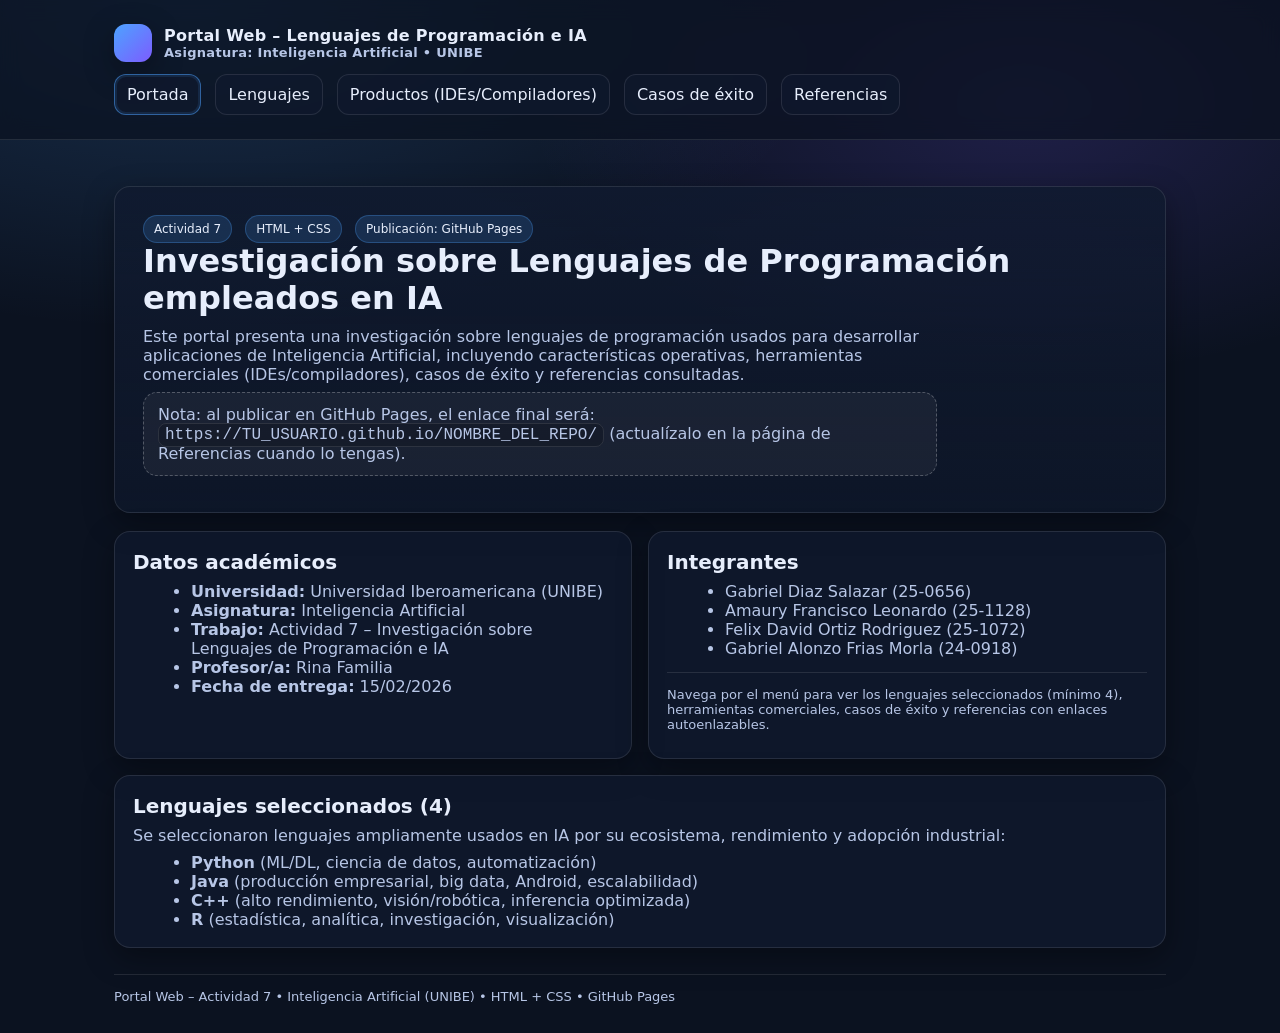
==== index.html @ b5e67ebd "Add files via upload" ====
<!doctype html>
<html lang="es">
<head>
  <meta charset="utf-8" />
  <meta name="viewport" content="width=device-width, initial-scale=1" />
  <title>Portal Web – Lenguajes de Programación e IA</title>
  <link rel="stylesheet" href="css/styles.css" />
</head>
<body>
  <header class="topbar">
    <div class="container">
      <div class="brand">
        <div class="logo" aria-hidden="true"></div>
        <div>
          <div>Portal Web – Lenguajes de Programación e IA</div>
          <div class="small">Asignatura: Inteligencia Artificial • UNIBE</div>
        </div>
      </div>
      <nav class="nav" aria-label="Navegación principal">
        <a class="active" href="index.html">Portada</a>
        <a href="pages/lenguajes.html">Lenguajes</a>
        <a href="pages/productos.html">Productos (IDEs/Compiladores)</a>
        <a href="pages/casos.html">Casos de éxito</a>
        <a href="pages/referencias.html">Referencias</a>
      </nav>
    </div>
  </header>

  <main class="container">
    <section class="hero">
      <span class="badge">Actividad 7</span>
      <span class="badge">HTML + CSS</span>
      <span class="badge">Publicación: GitHub Pages</span>
      <h1>Investigación sobre Lenguajes de Programación empleados en IA</h1>
      <p>
        Este portal presenta una investigación sobre lenguajes de programación usados para desarrollar aplicaciones de
        Inteligencia Artificial, incluyendo características operativas, herramientas comerciales (IDEs/compiladores),
        casos de éxito y referencias consultadas.
      </p>
      <p class="notice">
        Nota: al publicar en GitHub Pages, el enlace final será:
        <span class="kbd">https://TU_USUARIO.github.io/NOMBRE_DEL_REPO/</span>
        (actualízalo en la página de Referencias cuando lo tengas).
      </p>
    </section>

    <section class="grid">
      <article class="card cols-6">
        <h2>Datos académicos</h2>
        <ul>
          <li><b>Universidad:</b> Universidad Iberoamericana (UNIBE)</li>
          <li><b>Asignatura:</b> Inteligencia Artificial</li>
          <li><b>Trabajo:</b> Actividad 7 – Investigación sobre Lenguajes de Programación e IA</li>
          <li><b>Profesor/a:</b> Rina Familia</li>
          <li><b>Fecha de entrega:</b> 15/02/2026</li>
        </ul>
      </article>

      <article class="card cols-6">
        <h2>Integrantes</h2>
        <ul>
          <li>Gabriel Diaz Salazar (25-0656)</li>
          <li>Amaury Francisco Leonardo (25-1128)</li>
          <li>Felix David Ortiz Rodriguez (25-1072)</li>
          <li>Gabriel Alonzo Frias Morla (24-0918)</li>
        </ul>
        <hr class="sep" />
        <p class="small">
          Navega por el menú para ver los lenguajes seleccionados (mínimo 4), herramientas comerciales, casos de éxito
          y referencias con enlaces autoenlazables.
        </p>
      </article>

      <article class="card">
        <h2>Lenguajes seleccionados (4)</h2>
        <p>Se seleccionaron lenguajes ampliamente usados en IA por su ecosistema, rendimiento y adopción industrial:</p>
        <ul>
          <li><b>Python</b> (ML/DL, ciencia de datos, automatización)</li>
          <li><b>Java</b> (producción empresarial, big data, Android, escalabilidad)</li>
          <li><b>C++</b> (alto rendimiento, visión/robótica, inferencia optimizada)</li>
          <li><b>R</b> (estadística, analítica, investigación, visualización)</li>
        </ul>
      </article>
    </section>

    <footer class="footer">
      Portal Web – Actividad 7 • Inteligencia Artificial (UNIBE) • HTML + CSS • GitHub Pages
    </footer>
  </main>
</body>
</html>
---- css/styles.css ----
:root{
  --bg:#0b1220;
  --card:#101a2f;
  --text:#e7eefc;
  --muted:#b7c6e6;
  --accent:#4da3ff;
  --accent2:#7c5cff;
  --border:rgba(255,255,255,.10);
  --shadow: 0 10px 30px rgba(0,0,0,.35);
  --radius:16px;
  --max:1100px;
}

*{ box-sizing:border-box; }
html,body{ margin:0; padding:0; font-family: system-ui, -apple-system, Segoe UI, Roboto, Arial, sans-serif; background: radial-gradient(1200px 600px at 15% 0%, rgba(77,163,255,.20), transparent 55%),
radial-gradient(900px 500px at 80% 10%, rgba(124,92,255,.18), transparent 55%), var(--bg); color:var(--text); }
a{ color:var(--text); text-decoration:none; }
a:hover{ text-decoration:underline; }

.container{ width: min(100%, var(--max)); margin: 0 auto; padding: 24px; }

.topbar{
  position: sticky; top:0; z-index: 50;
  backdrop-filter: blur(10px);
  background: rgba(11,18,32,.70);
  border-bottom: 1px solid var(--border);
}
.brand{
  display:flex; align-items:center; gap:12px;
  font-weight: 800; letter-spacing:.3px;
}
.logo{
  width:38px; height:38px; border-radius:12px;
  background: linear-gradient(135deg, var(--accent), var(--accent2));
  box-shadow: var(--shadow);
}
.nav{
  display:flex; gap:14px; flex-wrap:wrap; align-items:center;
  margin-top:12px;
}
.nav a{
  padding: 10px 12px; border:1px solid var(--border);
  border-radius: 12px;
  background: rgba(16,26,47,.65);
}
.nav a.active{
  border-color: rgba(77,163,255,.55);
  box-shadow: 0 0 0 2px rgba(77,163,255,.12) inset;
}

.hero{
  margin-top: 22px;
  padding: 28px;
  border:1px solid var(--border);
  border-radius: var(--radius);
  background: linear-gradient(180deg, rgba(16,26,47,.85), rgba(16,26,47,.55));
  box-shadow: var(--shadow);
}
.hero h1{ margin:0 0 10px 0; font-size: 32px; line-height:1.15; }
.hero p{ margin: 8px 0; color: var(--muted); max-width: 78ch; }

.grid{
  display:grid; gap:16px;
  grid-template-columns: repeat(12, 1fr);
  margin-top: 18px;
}
.card{
  grid-column: span 12;
  padding:18px;
  border:1px solid var(--border);
  border-radius: var(--radius);
  background: rgba(16,26,47,.72);
  box-shadow: var(--shadow);
}
.card h2{ margin:0 0 8px 0; font-size: 20px; }
.card p{ margin: 8px 0; color: var(--muted); }
.card ul{ margin: 8px 0 0 18px; color: var(--muted); }
.badge{
  display:inline-block;
  padding: 6px 10px;
  border-radius: 999px;
  background: rgba(77,163,255,.16);
  border: 1px solid rgba(77,163,255,.28);
  color: var(--text);
  font-size: 12px;
  margin-right: 8px;
}

.cols-6{ grid-column: span 12; }
@media (min-width: 860px){
  .cols-6{ grid-column: span 6; }
  .cols-4{ grid-column: span 4; }
  .cols-8{ grid-column: span 8; }
}

.table{
  width: 100%;
  border-collapse: collapse;
  overflow:hidden;
  border-radius: 14px;
  border:1px solid var(--border);
}
.table th, .table td{
  padding: 12px 12px;
  border-bottom: 1px solid var(--border);
  vertical-align: top;
}
.table th{
  text-align:left;
  background: rgba(77,163,255,.10);
}
.kbd{
  font-family: ui-monospace, SFMono-Regular, Menlo, Consolas, monospace;
  padding: 2px 6px;
  border-radius: 8px;
  border:1px solid var(--border);
  background: rgba(0,0,0,.18);
}

.footer{
  margin: 26px 0 6px 0;
  color: var(--muted);
  font-size: 13px;
  border-top: 1px solid var(--border);
  padding-top: 14px;
}
.small{ font-size: 13px; color: var(--muted); }
hr.sep{ border:none; border-top:1px solid var(--border); margin: 14px 0; }

.notice{
  padding: 12px 14px;
  border: 1px dashed rgba(255,255,255,.25);
  border-radius: 14px;
  background: rgba(255,255,255,.05);
  color: var(--muted);
}
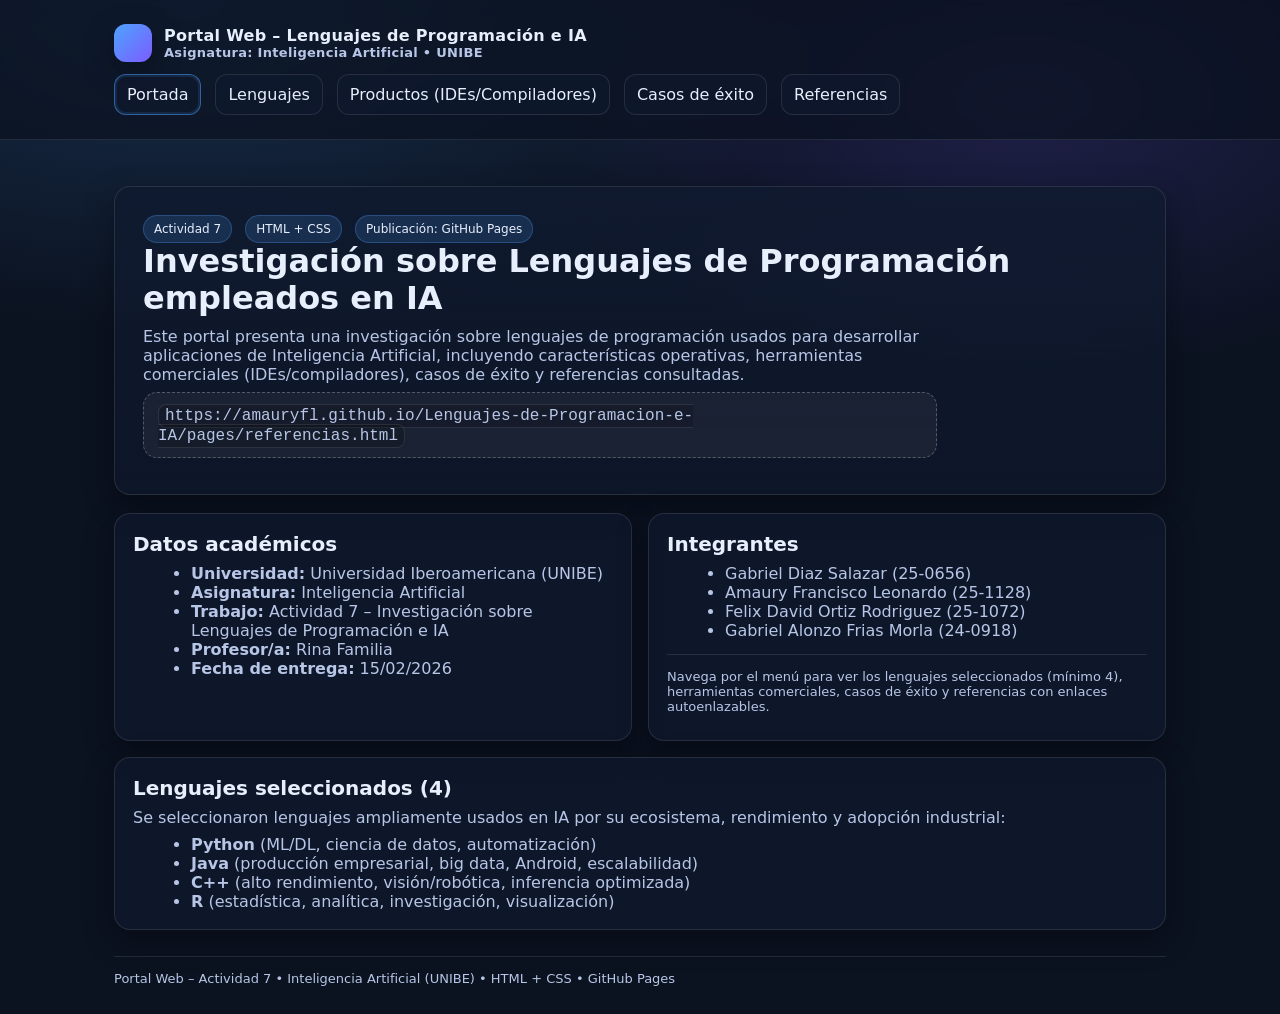
==== commit b682440f: "index.html" ====
--- a/index.html
+++ b/index.html
@@ -38,9 +38,7 @@
         casos de éxito y referencias consultadas.
       </p>
       <p class="notice">
-        Nota: al publicar en GitHub Pages, el enlace final será:
-        <span class="kbd">https://TU_USUARIO.github.io/NOMBRE_DEL_REPO/</span>
-        (actualízalo en la página de Referencias cuando lo tengas).
+        <span class="kbd">https://amauryfl.github.io/Lenguajes-de-Programacion-e-IA/pages/referencias.html</span>
       </p>
     </section>
 
@@ -89,3 +87,4 @@
   </main>
 </body>
 </html>
+
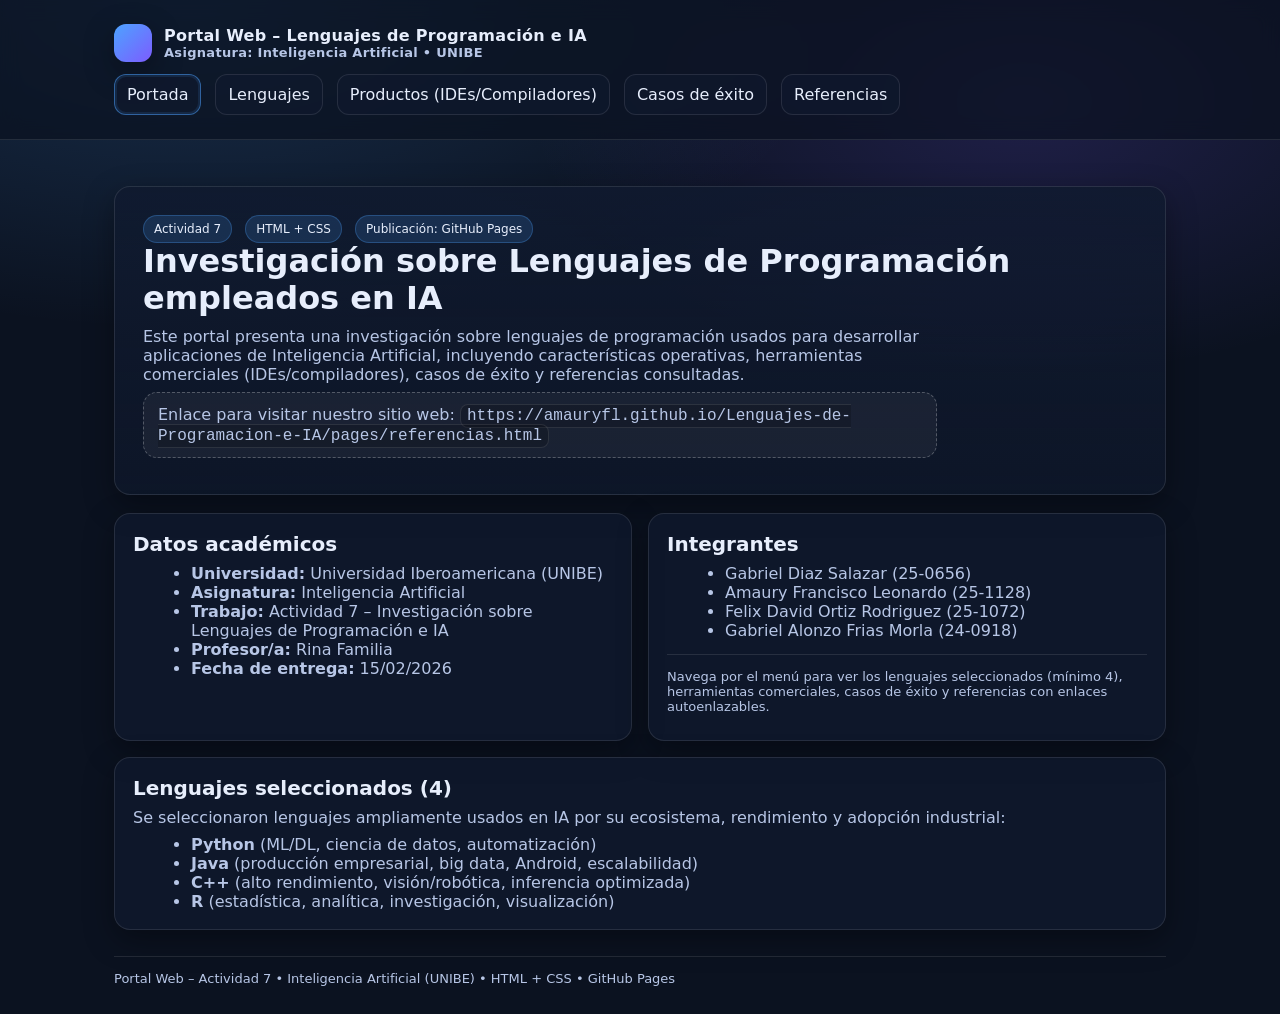
==== commit 88a29038: "index.html" ====
--- a/index.html
+++ b/index.html
@@ -38,6 +38,7 @@
         casos de éxito y referencias consultadas.
       </p>
       <p class="notice">
+        Enlace para visitar nuestro sitio web:
         <span class="kbd">https://amauryfl.github.io/Lenguajes-de-Programacion-e-IA/pages/referencias.html</span>
       </p>
     </section>
@@ -88,3 +89,4 @@
 </body>
 </html>
 
+
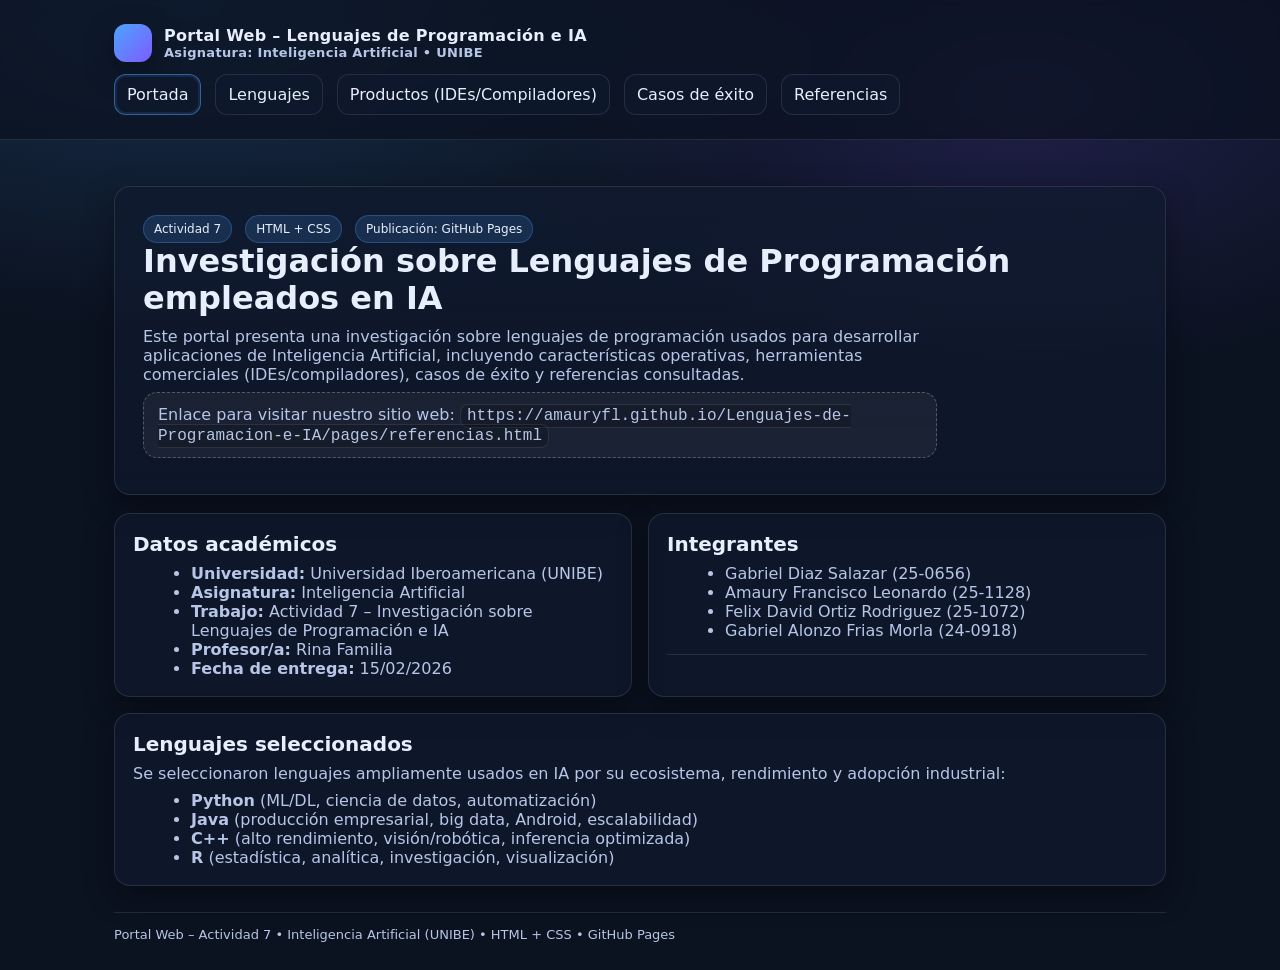
==== commit f293579e: "index.html" ====
--- a/index.html
+++ b/index.html
@@ -64,14 +64,10 @@
           <li>Gabriel Alonzo Frias Morla (24-0918)</li>
         </ul>
         <hr class="sep" />
-        <p class="small">
-          Navega por el menú para ver los lenguajes seleccionados (mínimo 4), herramientas comerciales, casos de éxito
-          y referencias con enlaces autoenlazables.
-        </p>
       </article>
 
       <article class="card">
-        <h2>Lenguajes seleccionados (4)</h2>
+        <h2>Lenguajes seleccionados</h2>
         <p>Se seleccionaron lenguajes ampliamente usados en IA por su ecosistema, rendimiento y adopción industrial:</p>
         <ul>
           <li><b>Python</b> (ML/DL, ciencia de datos, automatización)</li>
@@ -90,3 +86,4 @@
 </html>
 
 
+
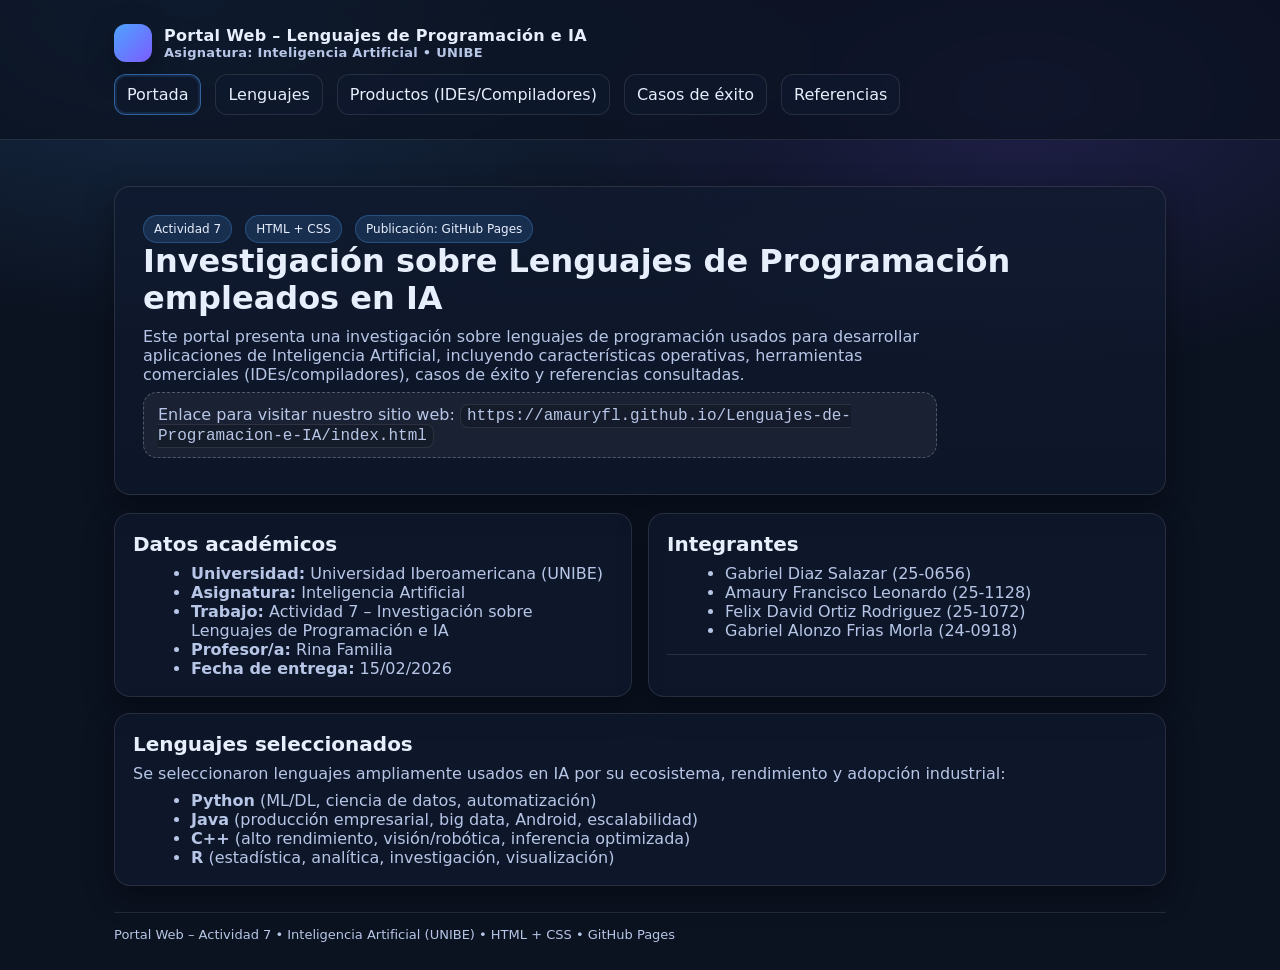
==== commit 2165e7e7: "index.html" ====
--- a/index.html
+++ b/index.html
@@ -39,7 +39,7 @@
       </p>
       <p class="notice">
         Enlace para visitar nuestro sitio web:
-        <span class="kbd">https://amauryfl.github.io/Lenguajes-de-Programacion-e-IA/pages/referencias.html</span>
+        <span class="kbd">https://amauryfl.github.io/Lenguajes-de-Programacion-e-IA/index.html</span>
       </p>
     </section>
 
@@ -87,3 +87,4 @@
 
 
 
+
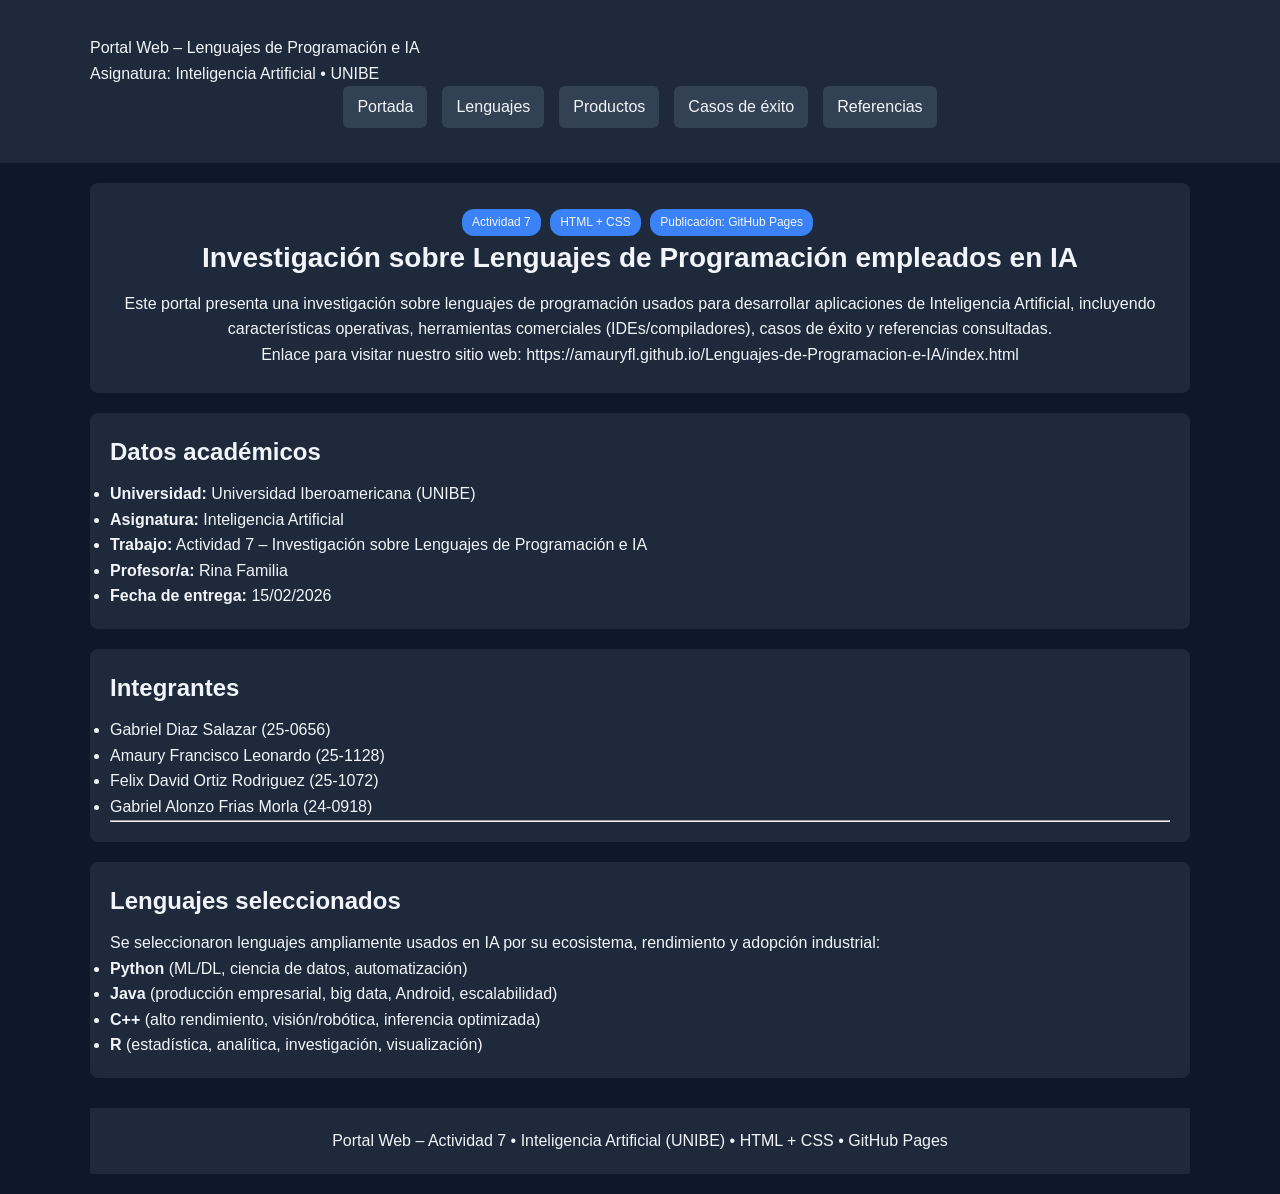
==== commit 6a73cf65: "index.html" ====
--- a/index.html
+++ b/index.html
@@ -19,7 +19,7 @@
       <nav class="nav" aria-label="Navegación principal">
         <a class="active" href="index.html">Portada</a>
         <a href="pages/lenguajes.html">Lenguajes</a>
-        <a href="pages/productos.html">Productos (IDEs/Compiladores)</a>
+        <a href="pages/productos.html">Productos</a>
         <a href="pages/casos.html">Casos de éxito</a>
         <a href="pages/referencias.html">Referencias</a>
       </nav>
@@ -88,3 +88,4 @@
 
 
 
+
--- a/css/styles.css
+++ b/css/styles.css
@@ -1,136 +1,167 @@
-:root{
-  --bg:#0b1220;
-  --card:#101a2f;
-  --text:#e7eefc;
-  --muted:#b7c6e6;
-  --accent:#4da3ff;
-  --accent2:#7c5cff;
-  --border:rgba(255,255,255,.10);
-  --shadow: 0 10px 30px rgba(0,0,0,.35);
-  --radius:16px;
-  --max:1100px;
+*{
+  margin:0;
+  padding:0;
+  box-sizing:border-box;
 }
 
-*{ box-sizing:border-box; }
-html,body{ margin:0; padding:0; font-family: system-ui, -apple-system, Segoe UI, Roboto, Arial, sans-serif; background: radial-gradient(1200px 600px at 15% 0%, rgba(77,163,255,.20), transparent 55%),
-radial-gradient(900px 500px at 80% 10%, rgba(124,92,255,.18), transparent 55%), var(--bg); color:var(--text); }
-a{ color:var(--text); text-decoration:none; }
-a:hover{ text-decoration:underline; }
+body{
+  font-family: Arial, Helvetica, sans-serif;
+  background:#0f172a;
+  color:#f1f5f9;
+  line-height:1.6;
+}
 
-.container{ width: min(100%, var(--max)); margin: 0 auto; padding: 24px; }
+.container{
+  width:90%;
+  max-width:1100px;
+  margin:0 auto;
+  padding:20px 0;
+}
 
-.topbar{
-  position: sticky; top:0; z-index: 50;
-  backdrop-filter: blur(10px);
-  background: rgba(11,18,32,.70);
-  border-bottom: 1px solid var(--border);
+header{
+  background:#1e293b;
+  padding:15px 0;
 }
-.brand{
-  display:flex; align-items:center; gap:12px;
-  font-weight: 800; letter-spacing:.3px;
+
+.nav{
+  display:flex;
+  flex-wrap:wrap;
+  gap:15px;
+  justify-content:center;
 }
-.logo{
-  width:38px; height:38px; border-radius:12px;
-  background: linear-gradient(135deg, var(--accent), var(--accent2));
-  box-shadow: var(--shadow);
+
+.nav a{
+  text-decoration:none;
+  color:#f1f5f9;
+  padding:8px 14px;
+  border-radius:6px;
+  transition:0.3s;
+  background:#334155;
 }
-.nav{
-  display:flex; gap:14px; flex-wrap:wrap; align-items:center;
-  margin-top:12px;
-}
-.nav a{
-  padding: 10px 12px; border:1px solid var(--border);
-  border-radius: 12px;
-  background: rgba(16,26,47,.65);
-}
-.nav a.active{
-  border-color: rgba(77,163,255,.55);
-  box-shadow: 0 0 0 2px rgba(77,163,255,.12) inset;
+
+.nav a:hover{
+  background:#3b82f6;
 }
 
 .hero{
-  margin-top: 22px;
-  padding: 28px;
-  border:1px solid var(--border);
-  border-radius: var(--radius);
-  background: linear-gradient(180deg, rgba(16,26,47,.85), rgba(16,26,47,.55));
-  box-shadow: var(--shadow);
+  background:#1e293b;
+  padding:25px;
+  border-radius:8px;
+  margin-bottom:20px;
+  text-align:center;
 }
-.hero h1{ margin:0 0 10px 0; font-size: 32px; line-height:1.15; }
-.hero p{ margin: 8px 0; color: var(--muted); max-width: 78ch; }
 
-.grid{
-  display:grid; gap:16px;
-  grid-template-columns: repeat(12, 1fr);
-  margin-top: 18px;
+.hero h1{
+  font-size:28px;
+  margin-bottom:10px;
 }
+
+.hero p{
+  font-size:16px;
+}
+
 .card{
-  grid-column: span 12;
-  padding:18px;
-  border:1px solid var(--border);
-  border-radius: var(--radius);
-  background: rgba(16,26,47,.72);
-  box-shadow: var(--shadow);
+  background:#1e293b;
+  padding:20px;
+  border-radius:8px;
+  margin-bottom:20px;
 }
-.card h2{ margin:0 0 8px 0; font-size: 20px; }
-.card p{ margin: 8px 0; color: var(--muted); }
-.card ul{ margin: 8px 0 0 18px; color: var(--muted); }
+
+.card h2{
+  margin-bottom:10px;
+}
+
 .badge{
   display:inline-block;
-  padding: 6px 10px;
-  border-radius: 999px;
-  background: rgba(77,163,255,.16);
-  border: 1px solid rgba(77,163,255,.28);
-  color: var(--text);
-  font-size: 12px;
-  margin-right: 8px;
-}
-
-.cols-6{ grid-column: span 12; }
-@media (min-width: 860px){
-  .cols-6{ grid-column: span 6; }
-  .cols-4{ grid-column: span 4; }
-  .cols-8{ grid-column: span 8; }
+  padding:4px 10px;
+  border-radius:12px;
+  background:#3b82f6;
+  font-size:12px;
+  margin-right:5px;
 }
 
 .table{
-  width: 100%;
-  border-collapse: collapse;
-  overflow:hidden;
-  border-radius: 14px;
-  border:1px solid var(--border);
-}
-.table th, .table td{
-  padding: 12px 12px;
-  border-bottom: 1px solid var(--border);
-  vertical-align: top;
-}
-.table th{
-  text-align:left;
-  background: rgba(77,163,255,.10);
-}
-.kbd{
-  font-family: ui-monospace, SFMono-Regular, Menlo, Consolas, monospace;
-  padding: 2px 6px;
-  border-radius: 8px;
-  border:1px solid var(--border);
-  background: rgba(0,0,0,.18);
+  width:100%;
+  border-collapse:collapse;
+  margin-top:15px;
 }
 
-.footer{
-  margin: 26px 0 6px 0;
-  color: var(--muted);
-  font-size: 13px;
-  border-top: 1px solid var(--border);
-  padding-top: 14px;
+.table th,
+.table td{
+  border:1px solid #334155;
+  padding:10px;
+  text-align:left;
 }
-.small{ font-size: 13px; color: var(--muted); }
-hr.sep{ border:none; border-top:1px solid var(--border); margin: 14px 0; }
 
-.notice{
-  padding: 12px 14px;
-  border: 1px dashed rgba(255,255,255,.25);
-  border-radius: 14px;
-  background: rgba(255,255,255,.05);
-  color: var(--muted);
+.table th{
+  background:#334155;
 }
+
+footer{
+  text-align:center;
+  padding:20px 0;
+  background:#1e293b;
+  margin-top:30px;
+}
+
+iframe{
+  max-width:100%;
+  border-radius:8px;
+}
+
+@media (max-width: 900px){
+  .hero h1{
+    font-size:24px;
+  }
+}
+
+@media (max-width: 700px){
+  .container{
+    padding:16px;
+  }
+
+  .nav{
+    gap:10px;
+  }
+
+  .nav a{
+    flex:1 1 45%;
+    text-align:center;
+  }
+
+  .hero{
+    padding:18px;
+  }
+
+  .hero h1{
+    font-size:22px;
+  }
+
+  .hero p{
+    font-size:14px;
+  }
+
+  .card{
+    padding:14px;
+  }
+
+  .table{
+    display:block;
+    overflow-x:auto;
+    white-space:nowrap;
+  }
+}
+
+@media (max-width: 420px){
+  .hero h1{
+    font-size:20px;
+  }
+
+  .nav a{
+    flex:1 1 100%;
+  }
+
+  .badge{
+    font-size:11px;
+  }
+}
